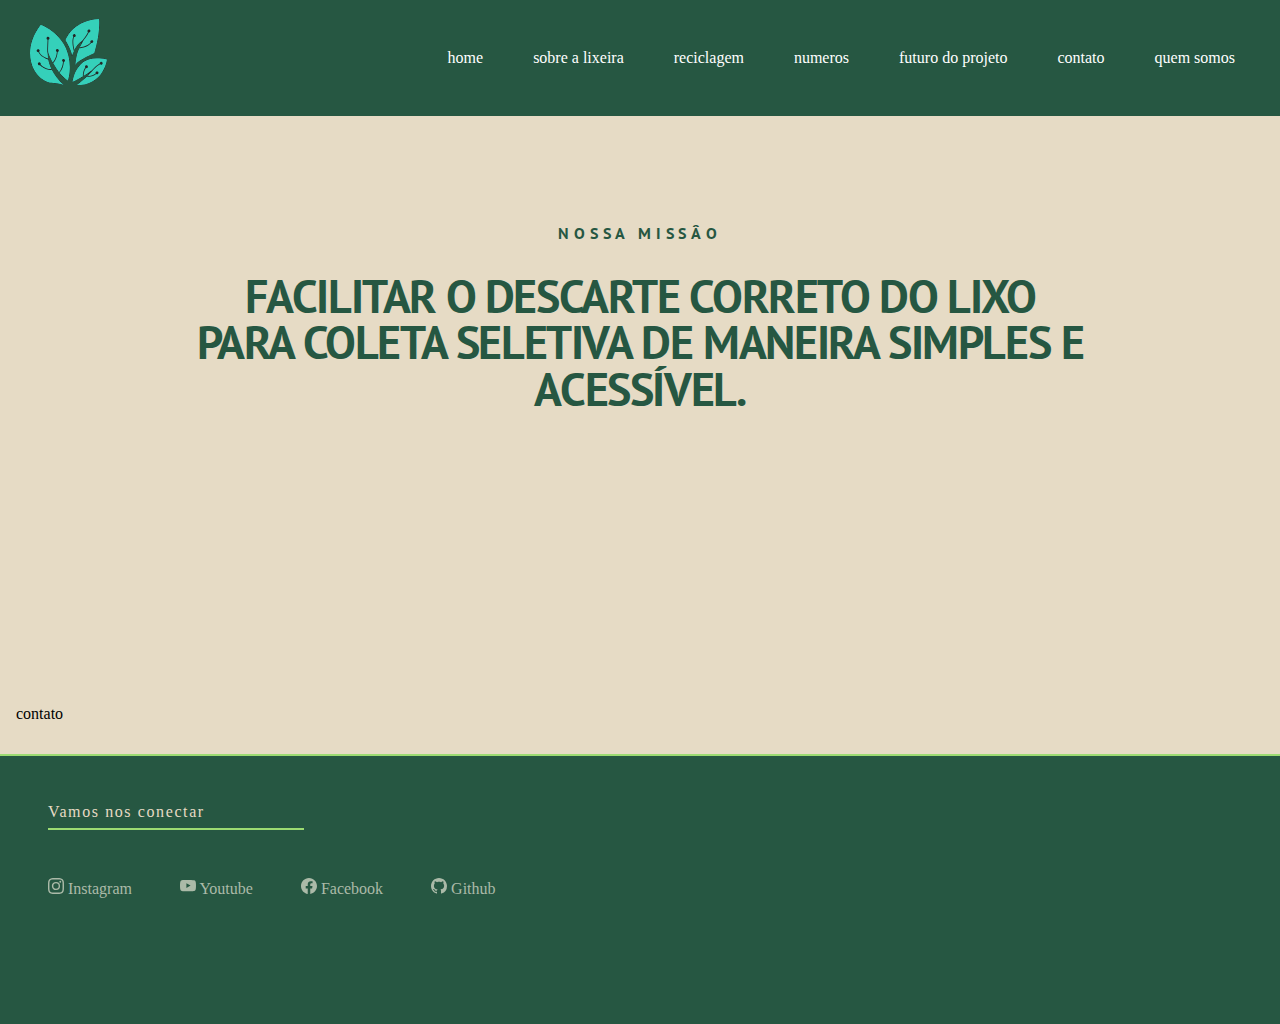
==== contato.html @ 3eb8a783 "ancora" ====
<!DOCTYPE html>
<html lang="pt-br">
<head> 
    <meta charset="UTF-8">
    <meta name="viewport" content="width=device-width, initial-scale=1.0">
    <link rel="preconnect" href="https://fonts.googleapis.com">
    <link rel="preconnect" href="https://fonts.gstatic.com" crossorigin>
    <link rel="preconnect" href="https://fonts.googleapis.com">
    <link rel="preconnect" href="https://fonts.gstatic.com" crossorigin>
    <link href="https://fonts.googleapis.com/css2?family=Rubik:wght@600&display=swap" rel="stylesheet">
    <link href="https://fonts.googleapis.com/css2?family=Josefin+Sans:ital,wght@0,100..700;1,100..700&family=PT+Sans:ital,wght@0,400;0,700;1,400;1,700&display=swap" rel="stylesheet">
    <link rel="stylesheet" href="css/reset.css">
    <link rel="stylesheet" href="css/estilo.css">
    <link rel="shortcut icon" href="img/ico-recolhe-ai.ico" type="image/x-icon">
    <title>Contato</title>
</head>
<body>    
 
  <header class="cabecalho">
        <div class="logo"> 
            <a href="index.html">
            <img class="logotopo" src="img/logo.png" alt="">
        </div></a>
        <nav id="menu">
            <input type="checkbox" id="menu-toggle">
            <label for="menu-toggle" class="menu-icon">&#9776;</label>
            <ul>
                <li><a href="index.html" onclick="document.getElementById('menu-toggle').click()">home</a></li>
                <li><a href="lixeira.html" onclick="document.getElementById('menu-toggle').click()">sobre a lixeira</a></li>
                <li><a href="#descrição" onclick="document.getElementById('menu-toggle').click()">reciclagem</a></li>
                <li><a href="#numeros" onclick="document.getElementById('menu-toggle').click()">numeros</a></li>
                <li><a href="#porQue" onclick="document.getElementById('menu-toggle').click()">futuro do projeto</a></li>
                <li><a href="#" onclick="document.getElementById('menu-toggle').click()">contato</a></li>
                <li><a href="#" onclick="document.getElementById('menu-toggle').click()">quem somos</a></li>                
            </ul>

        </nav>
    </header>


<div class="fundo">
    <h4>nossa missâo</h4>
    <h1>
            Facilitar o descarte correto do lixo para coleta seletiva de maneira simples e acessível.
        </h1>
        
    </div>
</div>

<main>

    <section id="contatos">
        
     <h2>contato</h2>

    </section>

</main> 

 <footer>
    <div class="linhaFooter"></div>
    <h1>
        Vamos nos conectar
    </h1>
    <div class="separador"></div>

    <nav>
        <p> <a href="http://https://www.instagram.com/" target="_blank" >
            <svg xmlns="http://www.w3.org/2000/svg" width="16" height="16" fill="currentColor" class="bi bi-instagram" viewBox="0 0 16 16">
                <path d="M8 0C5.829 0 5.556.01 4.703.048 3.85.088 3.269.222 2.76.42a3.9 3.9 0 0 0-1.417.923A3.9 3.9 0 0 0 .42 2.76C.222 3.268.087 3.85.048 4.7.01 5.555 0 5.827 0 8.001c0 2.172.01 2.444.048 3.297.04.852.174 1.433.372 1.942.205.526.478.972.923 1.417.444.445.89.719 1.416.923.51.198 1.09.333 1.942.372C5.555 15.99 5.827 16 8 16s2.444-.01 3.298-.048c.851-.04 1.434-.174 1.943-.372a3.9 3.9 0 0 0 1.416-.923c.445-.445.718-.891.923-1.417.197-.509.332-1.09.372-1.942C15.99 10.445 16 10.173 16 8s-.01-2.445-.048-3.299c-.04-.851-.175-1.433-.372-1.941a3.9 3.9 0 0 0-.923-1.417A3.9 3.9 0 0 0 13.24.42c-.51-.198-1.092-.333-1.943-.372C10.443.01 10.172 0 7.998 0zm-.717 1.442h.718c2.136 0 2.389.007 3.232.046.78.035 1.204.166 1.486.275.373.145.64.319.92.599s.453.546.598.92c.11.281.24.705.275 1.485.039.843.047 1.096.047 3.231s-.008 2.389-.047 3.232c-.035.78-.166 1.203-.275 1.485a2.5 2.5 0 0 1-.599.919c-.28.28-.546.453-.92.598-.28.11-.704.24-1.485.276-.843.038-1.096.047-3.232.047s-2.39-.009-3.233-.047c-.78-.036-1.203-.166-1.485-.276a2.5 2.5 0 0 1-.92-.598 2.5 2.5 0 0 1-.6-.92c-.109-.281-.24-.705-.275-1.485-.038-.843-.046-1.096-.046-3.233s.008-2.388.046-3.231c.036-.78.166-1.204.276-1.486.145-.373.319-.64.599-.92s.546-.453.92-.598c.282-.11.705-.24 1.485-.276.738-.034 1.024-.044 2.515-.045zm4.988 1.328a.96.96 0 1 0 0 1.92.96.96 0 0 0 0-1.92m-4.27 1.122a4.109 4.109 0 1 0 0 8.217 4.109 4.109 0 0 0 0-8.217m0 1.441a2.667 2.667 0 1 1 0 5.334 2.667 2.667 0 0 1 0-5.334"/>
              </svg>
            Instagram </a>
        </p>

        <p> <a href="http://https://www.youtube.com/" target="_blank">
            <svg xmlns="http://www.w3.org/2000/svg" width="16" height="16" fill="currentColor" class="bi bi-youtube" viewBox="0 0 16 16">
                <path d="M8.051 1.999h.089c.822.003 4.987.033 6.11.335a2.01 2.01 0 0 1 1.415 1.42c.101.38.172.883.22 1.402l.01.104.022.26.008.104c.065.914.073 1.77.074 1.957v.075c-.001.194-.01 1.108-.082 2.06l-.008.105-.009.104c-.05.572-.124 1.14-.235 1.558a2.01 2.01 0 0 1-1.415 1.42c-1.16.312-5.569.334-6.18.335h-.142c-.309 0-1.587-.006-2.927-.052l-.17-.006-.087-.004-.171-.007-.171-.007c-1.11-.049-2.167-.128-2.654-.26a2.01 2.01 0 0 1-1.415-1.419c-.111-.417-.185-.986-.235-1.558L.09 9.82l-.008-.104A31 31 0 0 1 0 7.68v-.123c.002-.215.01-.958.064-1.778l.007-.103.003-.052.008-.104.022-.26.01-.104c.048-.519.119-1.023.22-1.402a2.01 2.01 0 0 1 1.415-1.42c.487-.13 1.544-.21 2.654-.26l.17-.007.172-.006.086-.003.171-.007A100 100 0 0 1 7.858 2zM6.4 5.209v4.818l4.157-2.408z"/>
              </svg>
            Youtube </a>
        </p>

        <p>
            <a href="http://https://www.facebook.com/?locale=pt_BR" target="_blank" >
            <svg xmlns="http://www.w3.org/2000/svg" width="16" height="16" fill="currentColor" class="bi bi-facebook" viewBox="0 0 16 16">
                <path d="M16 8.049c0-4.446-3.582-8.05-8-8.05C3.58 0-.002 3.603-.002 8.05c0 4.017 2.926 7.347 6.75 7.951v-5.625h-2.03V8.05H6.75V6.275c0-2.017 1.195-3.131 3.022-3.131.876 0 1.791.157 1.791.157v1.98h-1.009c-.993 0-1.303.621-1.303 1.258v1.51h2.218l-.354 2.326H9.25V16c3.824-.604 6.75-3.934 6.75-7.951"/>
              </svg>
            Facebook </a>
        </p>

        <p>
            <a href="https://github.com/vitor1209" target="_blank">

            <svg xmlns="http://www.w3.org/2000/svg" width="16" height="16" fill="currentColor" class="bi bi-github" viewBox="0 0 16 16">
                <path d="M8 0C3.58 0 0 3.58 0 8c0 3.54 2.29 6.53 5.47 7.59.4.07.55-.17.55-.38 0-.19-.01-.82-.01-1.49-2.01.37-2.53-.49-2.69-.94-.09-.23-.48-.94-.82-1.13-.28-.15-.68-.52-.01-.53.63-.01 1.08.58 1.23.82.72 1.21 1.87.87 2.33.66.07-.52.28-.87.51-1.07-1.78-.2-3.64-.89-3.64-3.95 0-.87.31-1.59.82-2.15-.08-.2-.36-1.02.08-2.12 0 0 .67-.21 2.2.82.64-.18 1.32-.27 2-.27s1.36.09 2 .27c1.53-1.04 2.2-.82 2.2-.82.44 1.1.16 1.92.08 2.12.51.56.82 1.27.82 2.15 0 3.07-1.87 3.75-3.65 3.95.29.25.54.73.54 1.48 0 1.07-.01 1.93-.01 2.2 0 .21.15.46.55.38A8.01 8.01 0 0 0 16 8c0-4.42-3.58-8-8-8"/>
              </svg>

            Github   
        </a>
        </p> 

        <div class="Logo"> 
            <!-- <img class="imgLogo" src="img/ico recolhe ai sem fundo.png" alt="icone lixeira reciclar">    -->
            <!-- <h3 id="txtLogo">Recolhe aí</h3> -->
      </div> 
    </nav>
</footer>
    
    
</body>
</html>
---- css/estilo.css ----
html{
    scroll-behavior: smooth;
}

body{
    background-color: #e6dbc5;
     margin: 0;
     padding: 0;
}

header{
    padding: 3%;
    display: flex;
    justify-content: space-between;
    align-items: center;
}

.cabecalho{
    display: flex;
    align-items: center;
    justify-content: space-between;   
    background-color: #265742;
    padding: 10px 20px;
    position: fixed;
    top: 0;
    width: 100%;
    z-index: 2;
    box-sizing: border-box;
}

nav ul {
    margin: 0;
    padding: 0;
    display: flex;
}


nav ul li {
    margin: 0 10px;
}

nav ul li a {
    color: white;
    text-decoration: none;
    padding: 10px 15px;
    display: block;
}

nav ul li a:hover {
    transition: 0.7s;
    color: #9cdb72;
}

.menu-icon {
    display: none;
    font-size: 30px;
    color: white;
    cursor: pointer;
}

#menu-toggle {
    display: none;
}

  #checkbox-menu{
    position: absolute;
    opacity: 0;
  }
  
  #lblMenu{
    cursor: pointer;
    position: relative;
    display: block;
    height: 22px;
    width: 30px;
  }
  
  label span{
    position: absolute;
    display: block;
    height: 5px;
    width: 100%;
    border-radius: 30px;
    background: #fff;
    transition: 0.25s ease-in-out;
  }

.Logo{
   align-items: center;
    font-family: 'rubik';
    font-size: 100%;
    font-weight: 900;
    text-transform: uppercase;
    background-color: #265742;
}

header > h3{
    width: 4rem;
    margin-right: 2rem;
    margin-left: 1rem;
    text-transform: uppercase;
}

/* .btnApp{
    font-family: "Josefin Sans", Sans-serif;
    text-transform: uppercase;
    font-weight: 800;
    letter-spacing: 1.4px;
    color: #FFFFFF;
    background-color: #9cdb72;
    border-radius:25px;
    position: relative;
    border: none;
    padding: 0.8rem 1.3rem;
    margin: 0.5rem;
} */

/* .btnApp:hover{
    background-color: #61CE70;
    transition: all .3s ease;
} */

.imgLogo{
    width: 4rem;
    margin-left: 1rem;
}

 .fundo{
    height: 100%;
    margin-bottom: 18%;
    color: #265742;
    font-family: "PT Sans", Sans-serif;
    font-size: 2.9rem;
    font-weight: 800;
    text-transform: uppercase;
    text-align: center;
    letter-spacing: -0.03em;
    margin-left: 14%;
    margin-right: 14%;
    text-align: center;
    padding: 2rem 1rem;
    margin-top: 6rem;
}

.fundo > h4{
    font-size: 1rem;
    margin-bottom: 2rem;
    letter-spacing: 0.3em;
    margin-top: 10.75vh;
}

section{
    display: flex;
    align-items: center;
    padding: 2rem 1rem;
    scroll-margin-top: 80px;
}

#descrição{
    height: 120%;
    background-color: #265742;
    padding: 0rem
}

#descrição > .ladoImg{
    height: 100%;
    width: 50%;
    background-image: url(https://cdn.shopify.com/s/files/1/0594/9397/4211/files/pattnerOp.svg?v=1661762153);
    background-repeat: repeat;
    background-position: right top;
    display: flex;
    align-items: center;
    justify-content: center;
}

.terraDescri{
    width: 80%;
}

.ladoTxt {
    width: 50%;
    margin: 2%;
}

 #descrição > .ladoTxt > p{
    color: #9cdb72;
    font-size: 1rem;
}

#descrição > .ladoTxt > h1{
    color: #9cdb72;
    font-size: 2.5rem;   
}

.separadortxt{
    width: 15%;
    height: 5px;
    background-color: #e6dbc5;
    border-radius: 15px;
    margin: 15px;
}

#numeros > .ladoTxt{
    width: 80%;
    padding: 2%;
}

.setaRecicla{
    width: 100%;
}

.adicao{
    width: 4%;
    height: 4%;
    margin-right: 1rem;
    margin-top: 1rem;
}

.listNumeros{
    color: #265742;
    font-family: "PT Sans", Sans-serif;
    display: flex;
    margin-top: 1rem;
    flex-flow: row wrap;
}

.liNum > p{
    padding: 1rem;
    font-size: 1rem;
    font-weight: 800;
    position: relative;
    right:3rem;
}

.liNum > h1{
    font-size: 2.8rem; 
    font-weight: 900;
}

.ladoTxt > h1{
    font-size: 2.8rem; 
    color: #265742;
    font-family: "PT Sans", Sans-serif;
    font-weight: 800;
    text-transform: uppercase;
}

 #porQue{
    height: 100%;
    display: block;
    background-color: #265742;
    text-align: center;
}

.tituloPQ > h1{
    color: #9cdb72;
    font-family: "PT Sans", Sans-serif;
    font-size: 3.1rem;
    font-weight: 800;
    text-transform: uppercase;
    letter-spacing: -0.03em;
    margin-left: 17%;
    margin-right: 17%;
    line-height: 4rem;
    padding-bottom: 3rem;
}

.tituloPQ > h4{
    font-size: 1rem;
    color:  #e6dbc5;
    margin-bottom: 2rem;
    letter-spacing: 0.3em;
    padding-top: 6rem;
    text-transform: uppercase;
}

.pqLado > .boxImg {
    background-color: #326346;
    height: 90vh;
    width: 35%;
    margin-top: 3rem;
    display: flex;
    align-items: center;
    float: left;
}

.pqLado > .boxImg > img{
    width: 75%;
    margin-left: 12.5%;
    margin-right: 12.5%;
}

.pqLado{
    display: flex;
    text-align: left;
    justify-content: center;
    flex-flow: row wrap;
}

.ladoTxt > p{
    color: #9ebaa8;
    font-family: "PT Sans", Sans-serif;
    font-size: 1rem;
    font-weight: 300;
    margin-top: 1rem;
}

 footer{
    height: 30vh;
    background-color: #265742;
}

.linhaFooter{
    background-color: #9cdb72;
    height: 2px;
    width: 100%;
}

footer > h1 {
    color: #e6dbc5;
    letter-spacing: 0.1em;
    padding-top: 3rem;
    padding-left: 3rem;
    padding-bottom: 0.5rem;
}

.separador{
    background-color: #9cdb72;
    height: 2px;
    width: 20%;
    margin-left: 3rem;
    margin-bottom: 3rem;
}

footer > nav > p{
    color: #abbaa8;
    margin-left: 3rem;
    font-size: 1rem
}

footer > nav > p > a {
    color: #abbaa8;
    text-decoration: none;
}

 footer > nav{
    display: flex;
    flex-flow: row wrap;
    align-items: center;
}

.linhaImg{
    display: flex;
    flex-flow: row wrap;
    margin-left: auto;
    margin-right: auto;
    justify-content: space-between;
}

.col-3 p{
   font-size: 1rem;
   text-align: center;
}

.imgGaleria{
    width: 90%;
    margin-left: 1%;
    margin-right: 1%;
} 

@media screen and (max-width: 800px ){
    
    .fundo {
        height: 38vw;
        font-size: 1.7rem;
    }

    .pqLado > .boxImg {
        display: none;
    }

    .setaRecicla{
    width: 60%;
    }

    .fundo > h4 {
        font-size: 1rem;
        letter-spacing: 0.25em;
    }

    .tituloPQ > h1 {
        padding-bottom: 0;
        line-height: 2rem;
        margin-top: 1rem;
        font-size: 0.8rem;
    }

    .tituloPQ > h4 {
        font-size: 0.8rem;
        margin-bottom: 0;
        letter-spacing: 0.2rem;
    }

    #descrição > .ladoImg {
        margin: 0;
    }

    #descrição {
        height: 80vw;
    }

    .ladoTxt > p {
        font-size: 1rem;
        margin-top: 1rem;
    }

    .ladoTxt{
        width: 70%;
    }

    .menu-icon {
        display: block;
        padding-right: 10px;
    }

    nav ul {
        display: none;
        flex-direction: column;
        width: 100%;
        background: rgba(5, 44, 1, 0.568);
        position: absolute;
        top: 100%;
        left: 0;
        z-index: 1;
        padding: 0;
    }

    #menu-toggle:checked + .menu-icon + ul {
        display: flex;
    }

    nav ul li {
        text-align: center;
        margin: 0;
    }

    nav ul li a {
        padding: 15px 0;
    }

    nav ul li label {
        width: 100%;
        display: block;
    }

}

@media screen and (max-width: 600px){

    .setaRecicla{
    width: 0%;
    }

    .ladoImg{
        width: 0%;
    }

    .fundo {
        font-size: 1.2rem;
        height: 40vw;
    }

    .fundo > h4 {
        font-size: 0.6rem;
    }

    #descrição{
        height: 140vw;
    }

    #descrição > .ladoTxt > h1 {
        font-size: 1rem;
    }

    #descrição > .ladoTxt > p {
        font-size: 0.7rem;
    }

    .ladoTxt > p {
        font-family: "PT Sans", Sans-serif;
        font-size: 0.6rem;
        font-weight: 300;
        margin-top: 1rem;
    }

    #descrisao > .ladoTxt >h1 {
        position: relative;
        right: 3rem;
        font-size: 1.2rem;
    }

    .tituloPQ > h1 {
        line-height: 2rem;
        margin-top: 1rem;
        font-size: 0.8rem;
    }

    .fundo {
        height: 40vw;
    }

    .ladoTxt > h1 {
        font-size: 1rem;
    }

    .listNumeros {
        display: block; 
        margin-top: 0rem; 
    }

    .liNum > h1 {
        font-size: 1rem;

    }
    
    #numeros {
        padding: 2rem 5rem;
    }

}

@media screen and (max-width: 300px){
    .fundo{
        height: 50vh;
    }

    #descrição{
        height: 80vh;
    }

    #numeros {
        padding: 2rem 3rem;
    }

}
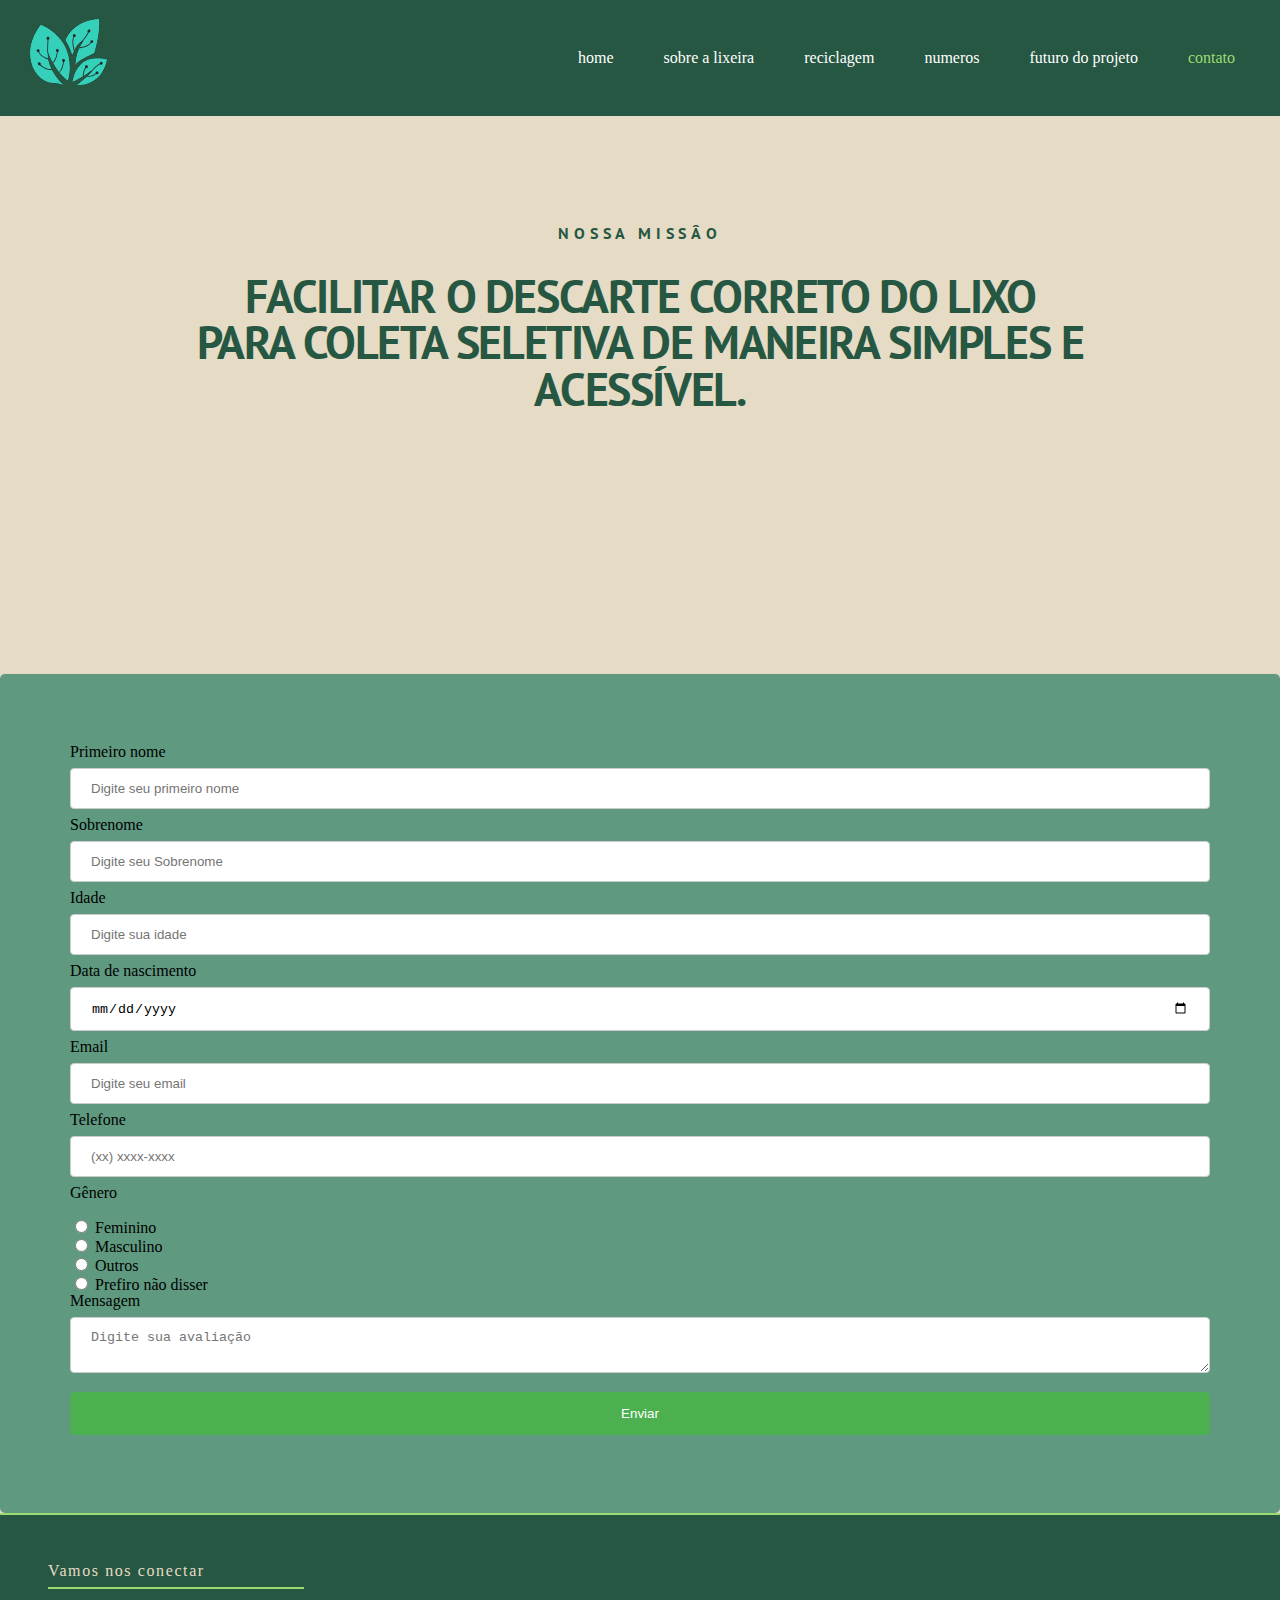
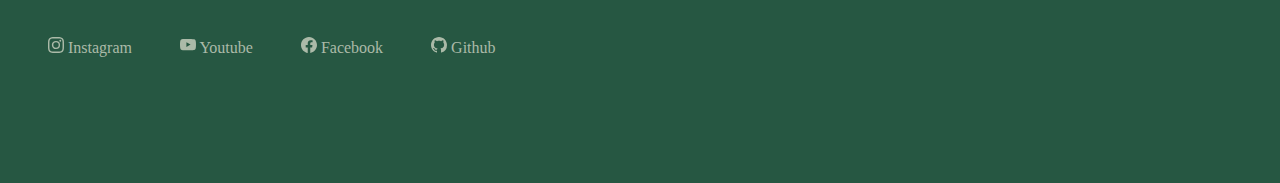
==== commit f407246e: "formsres" ====
--- a/contato.html
+++ b/contato.html
@@ -25,13 +25,12 @@
             <input type="checkbox" id="menu-toggle">
             <label for="menu-toggle" class="menu-icon">&#9776;</label>
             <ul>
-                <li><a href="index.html" onclick="document.getElementById('menu-toggle').click()">home</a></li>
-                <li><a href="lixeira.html" onclick="document.getElementById('menu-toggle').click()">sobre a lixeira</a></li>
-                <li><a href="#descrição" onclick="document.getElementById('menu-toggle').click()">reciclagem</a></li>
-                <li><a href="#numeros" onclick="document.getElementById('menu-toggle').click()">numeros</a></li>
-                <li><a href="#porQue" onclick="document.getElementById('menu-toggle').click()">futuro do projeto</a></li>
-                <li><a href="#" onclick="document.getElementById('menu-toggle').click()">contato</a></li>
-                <li><a href="#" onclick="document.getElementById('menu-toggle').click()">quem somos</a></li>                
+                <li><a href="index.html" onclick="document.getElementById('menu-toggle').click()" >home</a></li>
+                <li><a href="lixeira.html" onclick="document.getElementById('menu-toggle').click()" >sobre a lixeira</a></li>
+                <li><a href="index.html" onclick="document.getElementById('menu-toggle').click()">reciclagem</a></li>
+                <li><a href="index.html" onclick="document.getElementById('menu-toggle').click()">numeros</a></li>
+                <li><a href="index.html" onclick="document.getElementById('menu-toggle').click()">futuro do projeto</a></li>
+                <li><a href="contato.html" onclick="document.getElementById('menu-toggle').click()" style="color: #9cdb72;">contato</a></li>                  
             </ul>
 
         </nav>
@@ -49,11 +48,43 @@
 
 <main>
 
-    <section id="contatos">
+<form>
+    <label for="primeiro-nome" class="nome_nome1">Primeiro nome</label> <br>
+    <input class="primeiro-nome" type="text" name="primeiro-nome" placeholder="Digite seu primeiro nome" required>
+    
+    <label for="segundo-nome" class="nome_sobrenome">Sobrenome</label> <br>
+    <input class="segundo-nome" type="text" name="segundo-nome" placeholder="Digite seu Sobrenome" required>
         
-     <h2>contato</h2>
+    <label for="idade" class="nome_idade">Idade</label> <br>
+    <input class="idade" type="number" name="idade" placeholder="Digite sua idade" required>
 
-    </section>
+    <label for="Nascimento" class="nome_sobrenome">Data de nascimento</label> <br>
+    <input class="Nascimento" type="date" name="Nascimento" placeholder="Digite sua data de nascimento" required>
+    
+    <label for="email" class="nome_email">Email</label> <br>
+    <input class="email" type="email" name="email" placeholder="Digite seu email" required>
+
+    <label for="numero" class="nome_telefone">Telefone</label> <br>
+    <input class="numero" type="tel" name="numero" placeholder="(xx) xxxx-xxxx" required  maxlength="11">
+    
+    <legend>Gênero</legend><br>
+    <input type="radio" id="feminino" name="genero">
+    <label for="feminino">Feminino</label><br>
+ 
+    <input type="radio" id="masculino" name="genero">
+    <label for="masculino">Masculino</label><br>
+  
+    <input type="radio" id="outro" name="genero">
+    <label for="outro">Outros</label><br>
+ 
+    <input type="radio" id="none" name="genero">
+    <label for="none">Prefiro não disser</label><br>
+
+    <label for="mensagem" class="nome_mensagem">Mensagem </label> <br>
+    <textarea class="mensagem" type="text" name="mensagem" placeholder="Digite sua avaliação" required></textarea>
+       
+        <input class="enviar" data-btn type="submit" value="Enviar">
+</form>
 
 </main> 
 
--- a/css/estilo.css
+++ b/css/estilo.css
@@ -368,6 +368,89 @@
     margin-right: 1%;
 } 
 
+input[type=text], select {
+    width: 100%;
+    padding: 12px 20px;
+    margin: 8px 0;
+    display: inline-block;
+    border: 1px solid #ccc;
+    border-radius: 4px;
+    box-sizing: border-box;
+  }
+  
+
+input[type=tel], select {
+    width: 100%;
+    padding: 12px 20px;
+    margin: 8px 0;
+    display: inline-block;
+    border: 1px solid #ccc;
+    border-radius: 4px;
+    box-sizing: border-box;
+  }
+
+  input[type=email], select {
+    width: 100%;
+    padding: 12px 20px;
+    margin: 8px 0;
+    display: inline-block;
+    border: 1px solid #ccc;
+    border-radius: 4px;
+    box-sizing: border-box;
+  }
+
+  input[type=number], select {
+    width: 100%;
+    padding: 12px 20px;
+    margin: 8px 0;
+    display: inline-block;
+    border: 1px solid #ccc;
+    border-radius: 4px;
+    box-sizing: border-box;
+  }
+
+  input[type=date], select {
+    width: 100%;
+    padding: 12px 20px;
+    margin: 8px 0;
+    display: inline-block;
+    border: 1px solid #ccc;
+    border-radius: 4px;
+    box-sizing: border-box;
+  }
+
+  textarea[type=text], select {
+    width: 100%;
+    padding: 12px 20px;
+    margin: 8px 0;
+    display: inline-block;
+    border: 1px solid #ccc;
+    border-radius: 4px;
+    box-sizing: border-box;
+  }
+
+  form {
+    border-radius: 5px;
+    background-color: #5f9980;
+    padding: 70px;
+  }
+  
+  input[type=submit] {
+    width: 100%;
+    background-color: #4CAF50;
+    color: white;
+    padding: 14px 20px;
+    margin: 8px 0;
+    border: none;
+    border-radius: 4px;
+    cursor: pointer;
+  }
+  
+  input[type=submit]:hover {
+    background-color: #45a049;
+  }
+  
+
 @media screen and (max-width: 800px ){
     
     .fundo {
@@ -524,9 +607,12 @@
     }
     
     #numeros {
-        padding: 2rem 5rem;
-    }
-
+        padding: 2rem 2rem;
+    }
+    
+    .fundo > h4 {
+        margin-top: 3vh
+    }
 }
 
 @media screen and (max-width: 300px){
